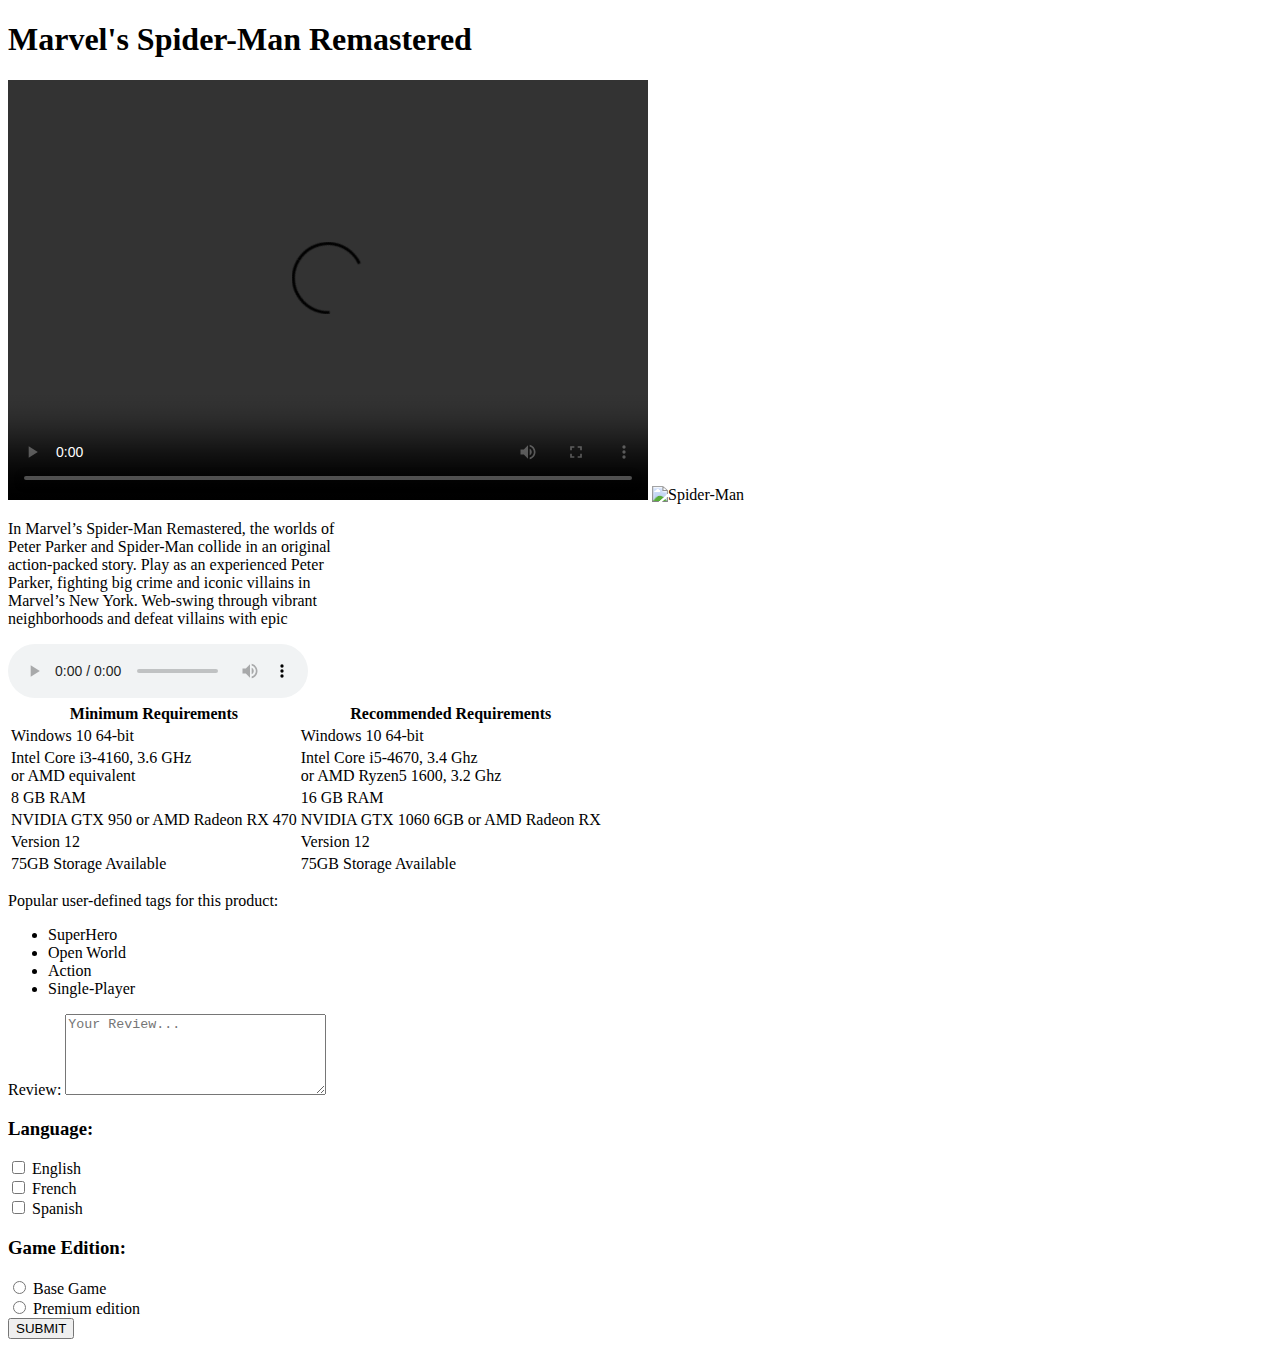
==== index.html @ 3869563a "Basic-webpage" ====
<!DOCTYPE html>
<html>
    <head>
        <title>Steam</title>
        <link rel="stylesheet" href="D:\Spotknack\Project Steam clone\Steam-Clone\asserts\style.css">
    </head>
    <body>
        <h1>Marvel's Spider-Man Remastered</h1>
            <video width="640" height="420" controls class="video">
                <source src="D:\Spotknack\Project Steam clone\Steam-Clone\asserts\Videos\Spiderman Trailer.mp4" type="video/mp4">
            </video>
            <img src="D:\Spotknack\Project Steam clone\Steam-Clone\asserts\Images\Spiderman Banner.jpg" alt="Spider-Man" width="360">
            <p id="para1">In Marvel’s Spider-Man Remastered, the worlds of<br>Peter Parker and Spider-Man collide in an original<br>action-packed story. Play as an experienced Peter<br>Parker, fighting big crime and iconic villains in<br>Marvel’s New York. Web-swing through vibrant<br>neighborhoods and defeat villains with epic</p>
            <audio controls autoplay class="audio">
                <source src="D:\Spotknack\Project Steam clone\Steam-Clone\asserts\Audios\New York's Only Spider-Man Track.mp3" type="audio/mpeg">
              </audio>
            
            <table>
                <tr>
                    <th>Minimum Requirements</th>
                    <th>Recommended Requirements</th>
                </tr>
                <tr>
                    <td>Windows 10 64-bit</td>
                    <td>Windows 10 64-bit</td>
                </tr>
                <tr>
                    <td>Intel Core i3-4160, 3.6 GHz<br>or AMD equivalent</td>
                    <td> Intel Core i5-4670, 3.4 Ghz<br> or AMD Ryzen5 1600, 3.2 Ghz</td>
                </tr>
                <tr>
                    <td>8 GB RAM</td>
                    <td>16 GB RAM</td>
                </tr>
                <tr>
                    <td>NVIDIA GTX 950 or AMD Radeon RX 470</td>
                    <td>NVIDIA GTX 1060 6GB or AMD Radeon RX</td>
                </tr>
                <tr>
                    <td>Version 12</td>
                    <td>Version 12</td>
                </tr>
                <tr>
                    <td>75GB Storage Available</td>
                    <td>75GB Storage Available</td>
                </tr>
            </table>

            <section class="tags">
            <p id="para2">Popular user-defined tags for this product:</p>
            <ul>
                <li>SuperHero</li>
                <li>Open World</li>
                <li>Action</li>
                <li>Single-Player</li>
            </ul>
            </section>

            <section class="rev">
                <form>
                    <label for="user" id="rev">Review:</label>
                    <textarea rows="5" cols="30" placeholder="Your Review..." id="txt"></textarea><br>
                    <h3>Language:</h3>
                    <input type="checkbox" id="eng">
                    <label for="eng">English</label><br>
                    <input type="checkbox" id="fre">
                    <label for="fre">French</label><br>
                    <input type="checkbox" for="spa">
                    <label for="spa">Spanish</label>
                    
                </form>
            </section>

            <div class="edition">
                <h3>Game Edition:</h3>
                <input type="radio" id="base" name="basegame" value="base">
                <label for="base">Base Game</label><br>
                <input type="radio" id="Premium" name="premiumgame" value="Premium">
                <label for="Premium">Premium edition</label>
            </div>

            <input type="submit" value="SUBMIT" id="sub">
    </body>
</html>
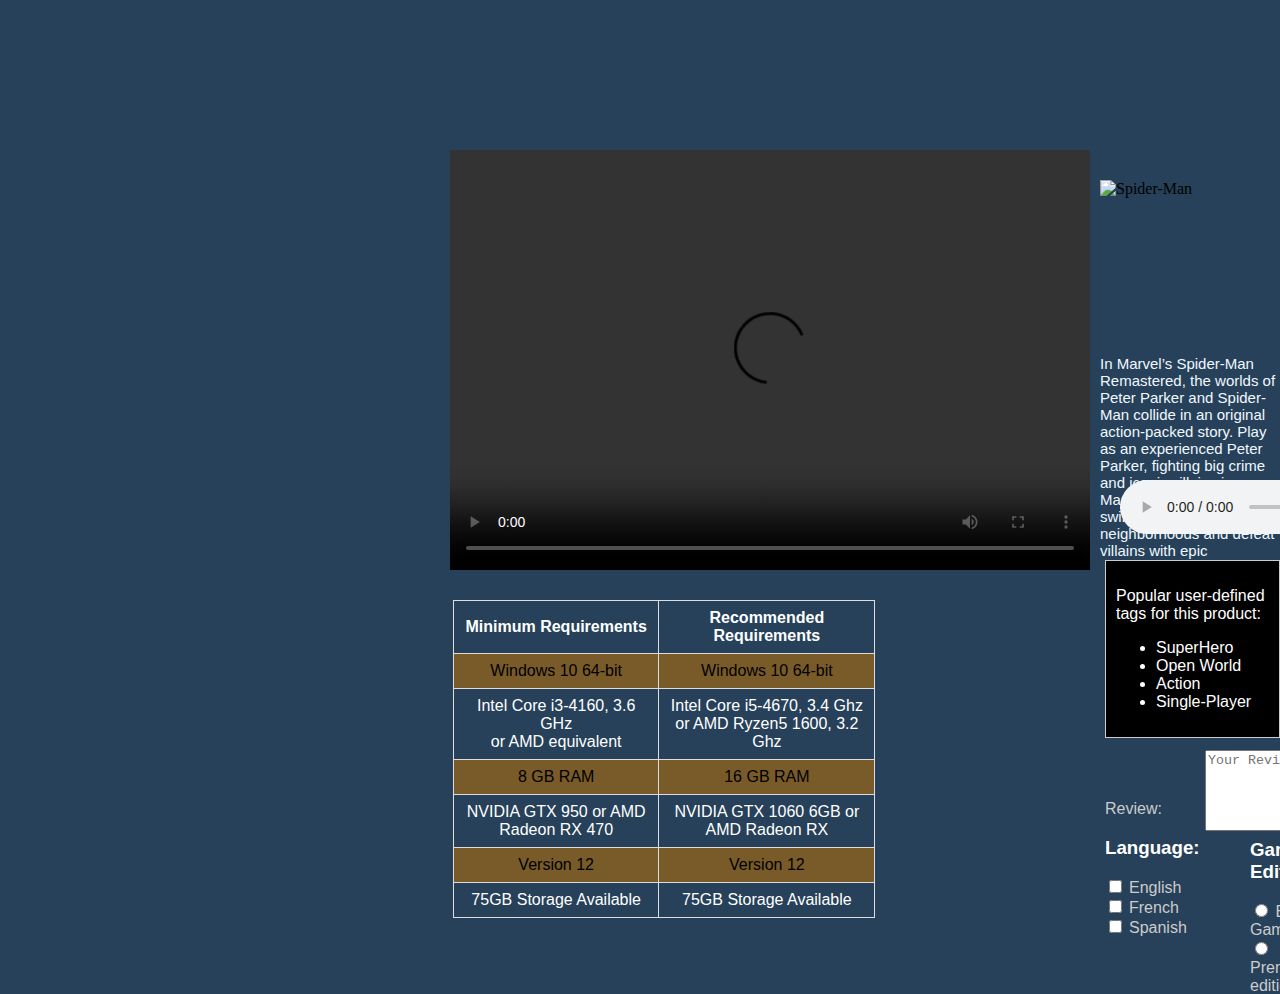
==== commit 91b5184c: "Updated index" ====
--- a/index.html
+++ b/index.html
@@ -2,19 +2,168 @@
 <html>
     <head>
         <title>Steam</title>
-        <link rel="stylesheet" href="D:\Spotknack\Project Steam clone\Steam-Clone\asserts\style.css">
+        <style>
+            .video
+{
+    position: absolute;
+    left: 450px;
+    top: 150px;
+}
+
+h1
+{
+    color: white;
+    font-family: 'Lucida Sans', 'Lucida Sans Regular', 'Lucida Grande', 'Lucida Sans Unicode', Geneva, Verdana, sans-serif;
+    font-size: 24px;
+    position: absolute;
+    left: 452px;
+    top: 130px;
+}
+
+body
+{
+    background-color: #264159;
+}
+
+img
+{
+    position: absolute;
+    left: 1100px;
+    top: 180px;
+}
+
+#para1
+{
+    position: absolute;
+    left: 1100px;
+    top: 340px;
+    color: aliceblue;
+    font-family: sans-serif;
+    font-size: 15px;
+}
+
+.audio
+{
+    position: absolute;
+    left: 1120px;
+    top: 480px;
+}
+
+table {
+    font-family: arial, sans-serif;
+    border-collapse: collapse;
+    width: 33%;
+    position: absolute;
+    left: 453px;
+    top: 600px;
+  }
+  
+  td, th {
+    border: 1px solid #dddddd;
+    text-align: center;
+    padding: 8px;
+  }
+
+  th
+  {
+    color: white;
+    font-family: 'Gill Sans', 'Gill Sans MT', Calibri, 'Trebuchet MS', sans-serif;
+  }
+  
+  tr:nth-child(even) {
+    background-color: #996518b9;
+  }
+
+  tr:nth-child(odd) {
+    color:white;
+  }
+
+  .tags
+  {
+    position: absolute;
+    left: 1105px;
+    top: 560px;
+    color: white;
+    font-family: sans-serif;
+  }
+
+  .tags
+  {
+    margin-bottom: 10px;
+    background-color: black;
+    border: 1px solid #ccc;
+    padding: 10px;
+  }
+
+  label
+  {
+    color: white;
+    position: absolute;
+    top:20px;
+  }
+
+  textarea
+  {
+    position: absolute;
+    left: 100px;
+  }
+
+  .rev
+  {
+    position: absolute;
+    left: 1105px;
+    top: 750px;
+  }
+
+  h3{
+    position: relative;
+    top: 50px;
+    color: white;
+    font-family: sans-serif;
+  }
+
+  input{
+    position: relative;
+    top: 50px;
+  }
+
+  label
+  {
+    position: relative;
+    top: 50px;
+    font-family:sans-serif ;
+    color: #ccc;
+  }
+
+  .edition
+  {
+    position: absolute;
+    left: 1250px;
+    top: 770px;
+    color: white;
+    font-family: sans-serif;
+  }
+
+  #sub
+  {
+    position: absolute;
+    left: 1280px;
+    top: 930px;
+  }
+        
+    </style>
     </head>
     <body>
         <h1>Marvel's Spider-Man Remastered</h1>
             <video width="640" height="420" controls class="video">
-                <source src="D:\Spotknack\Project Steam clone\Steam-Clone\asserts\Videos\Spiderman Trailer.mp4" type="video/mp4">
+                <source src="\Spotknack\Project Steam clone\Steam-Clone\assets\Videos\Spiderman Trailer.mp4" type="video/mp4">
             </video>
-            <img src="D:\Spotknack\Project Steam clone\Steam-Clone\asserts\Images\Spiderman Banner.jpg" alt="Spider-Man" width="360">
+            <img src="\Spotknack\Project Steam clone\Steam-Clone\assets\Images\Spiderman Banner.jpg" alt="Spider-Man" width="360">
             <p id="para1">In Marvel’s Spider-Man Remastered, the worlds of<br>Peter Parker and Spider-Man collide in an original<br>action-packed story. Play as an experienced Peter<br>Parker, fighting big crime and iconic villains in<br>Marvel’s New York. Web-swing through vibrant<br>neighborhoods and defeat villains with epic</p>
             <audio controls autoplay class="audio">
-                <source src="D:\Spotknack\Project Steam clone\Steam-Clone\asserts\Audios\New York's Only Spider-Man Track.mp3" type="audio/mpeg">
+                <source src="\Spotknack\Project Steam clone\Steam-Clone\assets\Audios\New York's Only Spider-Man Track.mp3" type="audio/mpeg">
               </audio>
-            
+
             <table>
                 <tr>
                     <th>Minimum Requirements</th>
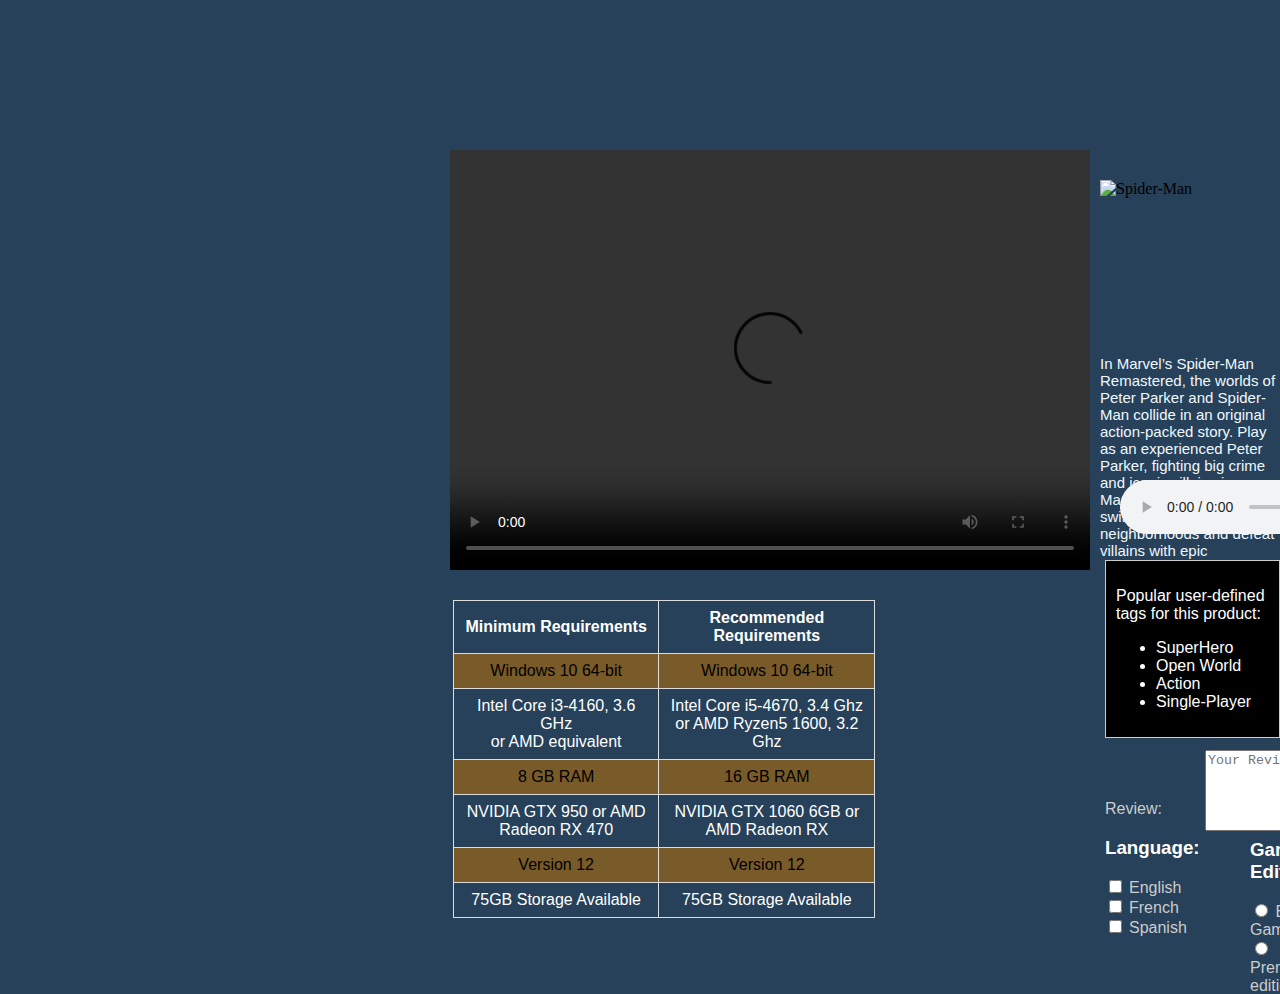
==== commit 88b50ff7: "Updated in source of assets" ====
--- a/index.html
+++ b/index.html
@@ -156,12 +156,12 @@
     <body>
         <h1>Marvel's Spider-Man Remastered</h1>
             <video width="640" height="420" controls class="video">
-                <source src="\Spotknack\Project Steam clone\Steam-Clone\assets\Videos\Spiderman Trailer.mp4" type="video/mp4">
+                <source src="assets/Videos/Spiderman Trailer.mp4" type="video/mp4">
             </video>
-            <img src="\Spotknack\Project Steam clone\Steam-Clone\assets\Images\Spiderman Banner.jpg" alt="Spider-Man" width="360">
+            <img src="assets/Images/Spiderman Banner.jpg" alt="Spider-Man" width="360">
             <p id="para1">In Marvel’s Spider-Man Remastered, the worlds of<br>Peter Parker and Spider-Man collide in an original<br>action-packed story. Play as an experienced Peter<br>Parker, fighting big crime and iconic villains in<br>Marvel’s New York. Web-swing through vibrant<br>neighborhoods and defeat villains with epic</p>
             <audio controls autoplay class="audio">
-                <source src="\Spotknack\Project Steam clone\Steam-Clone\assets\Audios\New York's Only Spider-Man Track.mp3" type="audio/mpeg">
+                <source src="assets/Audios/New York's Only Spider-Man Track.mp3" type="audio/mpeg">
               </audio>
 
             <table>
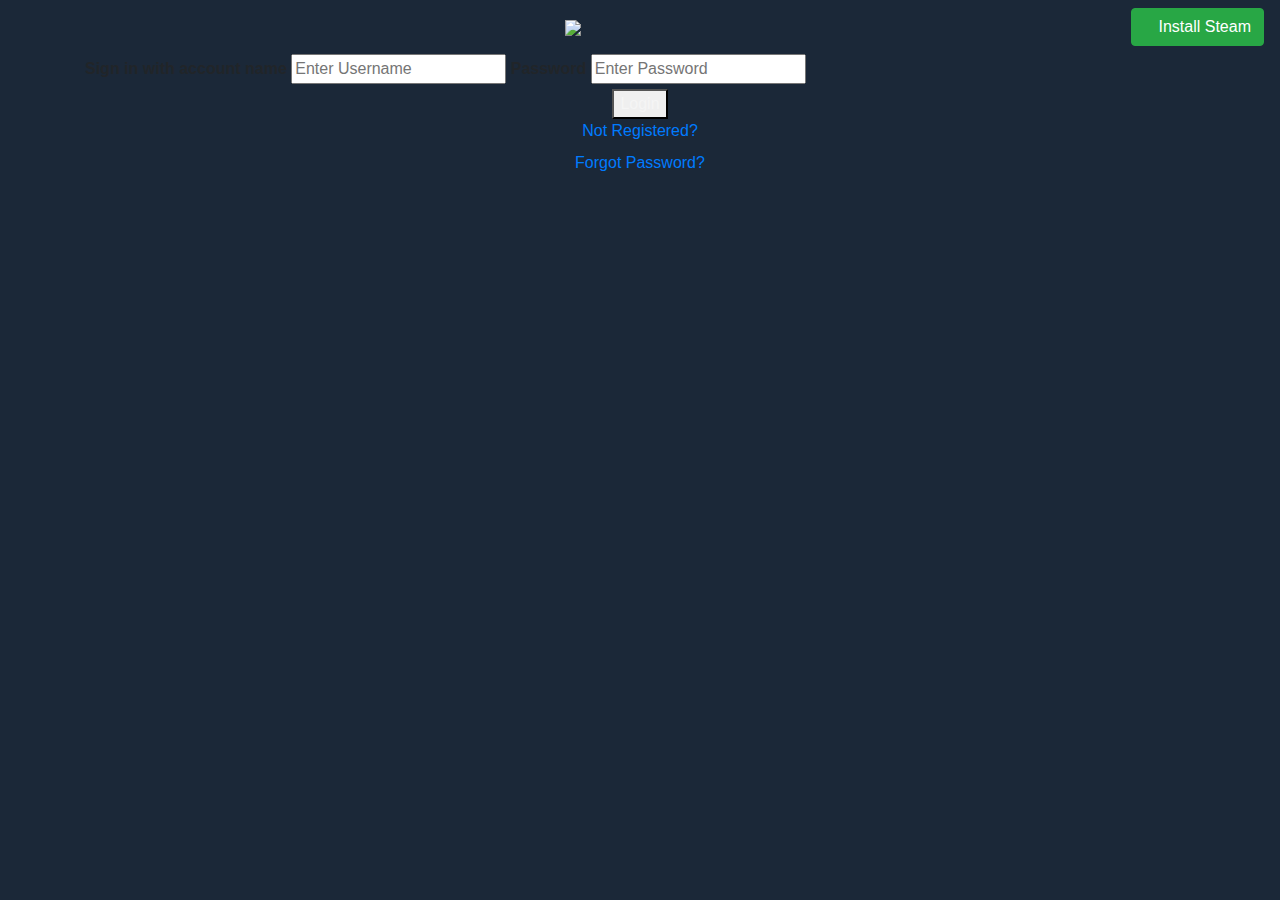
==== commit df3f5fd8: "Updated" ====
--- a/index.html
+++ b/index.html
@@ -1,233 +1,53 @@
 <!DOCTYPE html>
 <html>
     <head>
-        <title>Steam</title>
-        <style>
-            .video
-{
-    position: absolute;
-    left: 450px;
-    top: 150px;
-}
+        <meta charset="utf-8">
+        <meta name="viewport" content="width=device-width, initial-scale=1">
+        <link rel="stylesheet" href="D:\Spotknack\Project Steam clone\Steam-Clone\assets\login-stylesheet.css">
+        <link rel="stylesheet" href="https://cdn.jsdelivr.net/npm/bootstrap@4.6.2/dist/css/bootstrap.min.css">
+        <script src="https://cdn.jsdelivr.net/npm/jquery@3.6.1/dist/jquery.slim.min.js"></script>
+        <script src="https://cdn.jsdelivr.net/npm/popper.js@1.16.1/dist/umd/popper.min.js"></script>
+        <script src="https://cdn.jsdelivr.net/npm/bootstrap@4.6.2/dist/js/bootstrap.bundle.min.js"></script>
 
-h1
-{
-    color: white;
-    font-family: 'Lucida Sans', 'Lucida Sans Regular', 'Lucida Grande', 'Lucida Sans Unicode', Geneva, Verdana, sans-serif;
-    font-size: 24px;
-    position: absolute;
-    left: 452px;
-    top: 130px;
-}
+        <nav class="d-flex navbar navbar-expand-md darkNav navbar-dark">
+            
+        <div class="mx-auto bg">
+            <a href="D:\Spotknack\Project Steam clone\Steam-Clone\Pages\Home.html"><img
+                class="logoBig" src="https://store.cloudflare.steamstatic.com/public/shared/images/header/logo_steam.svg?t=962016"></a>            
+        </div>
 
-body
-{
-    background-color: #264159;
-}
+        <button type="button" class="d-none d-md-block btn btn-success" data-target="#">
+            <img width="15px" height="15px" src="https://img.icons8.com/material-sharp/256/download--v1.png">Install Steam</button>
 
-img
-{
-    position: absolute;
-    left: 1100px;
-    top: 180px;
-}
+          </nav>
+    </head>
 
-#para1
-{
-    position: absolute;
-    left: 1100px;
-    top: 340px;
-    color: aliceblue;
-    font-family: sans-serif;
-    font-size: 15px;
-}
+    <body id="transparentBG" style="background-color: #1b2838;" class="fade-in">
 
-.audio
-{
-    position: absolute;
-    left: 1120px;
-    top: 480px;
-}
+        <form id="loginForm" action="D:\Spotknack\Project Steam clone\Steam-Clone\Pages\Home.html" method="post" class="container smallFont fade-in">
+          
+          <div style="display: block;">
+            <label for="uname"><b>Sign in with account name</b></label>
+            <input  type="text" placeholder="Enter Username" name="uname" required>
 
-table {
-    font-family: arial, sans-serif;
-    border-collapse: collapse;
-    width: 33%;
-    position: absolute;
-    left: 453px;
-    top: 600px;
-  }
-  
-  td, th {
-    border: 1px solid #dddddd;
-    text-align: center;
-    padding: 8px;
-  }
-
-  th
-  {
-    color: white;
-    font-family: 'Gill Sans', 'Gill Sans MT', Calibri, 'Trebuchet MS', sans-serif;
-  }
-  
-  tr:nth-child(even) {
-    background-color: #996518b9;
-  }
-
-  tr:nth-child(odd) {
-    color:white;
-  }
-
-  .tags
-  {
-    position: absolute;
-    left: 1105px;
-    top: 560px;
-    color: white;
-    font-family: sans-serif;
-  }
-
-  .tags
-  {
-    margin-bottom: 10px;
-    background-color: black;
-    border: 1px solid #ccc;
-    padding: 10px;
-  }
-
-  label
-  {
-    color: white;
-    position: absolute;
-    top:20px;
-  }
-
-  textarea
-  {
-    position: absolute;
-    left: 100px;
-  }
-
-  .rev
-  {
-    position: absolute;
-    left: 1105px;
-    top: 750px;
-  }
-
-  h3{
-    position: relative;
-    top: 50px;
-    color: white;
-    font-family: sans-serif;
-  }
-
-  input{
-    position: relative;
-    top: 50px;
-  }
-
-  label
-  {
-    position: relative;
-    top: 50px;
-    font-family:sans-serif ;
-    color: #ccc;
-  }
-
-  .edition
-  {
-    position: absolute;
-    left: 1250px;
-    top: 770px;
-    color: white;
-    font-family: sans-serif;
-  }
-
-  #sub
-  {
-    position: absolute;
-    left: 1280px;
-    top: 930px;
-  }
-        
-    </style>
-    </head>
-    <body>
-        <h1>Marvel's Spider-Man Remastered</h1>
-            <video width="640" height="420" controls class="video">
-                <source src="assets/Videos/Spiderman Trailer.mp4" type="video/mp4">
-            </video>
-            <img src="assets/Images/Spiderman Banner.jpg" alt="Spider-Man" width="360">
-            <p id="para1">In Marvel’s Spider-Man Remastered, the worlds of<br>Peter Parker and Spider-Man collide in an original<br>action-packed story. Play as an experienced Peter<br>Parker, fighting big crime and iconic villains in<br>Marvel’s New York. Web-swing through vibrant<br>neighborhoods and defeat villains with epic</p>
-            <audio controls autoplay class="audio">
-                <source src="assets/Audios/New York's Only Spider-Man Track.mp3" type="audio/mpeg">
-              </audio>
-
-            <table>
-                <tr>
-                    <th>Minimum Requirements</th>
-                    <th>Recommended Requirements</th>
-                </tr>
-                <tr>
-                    <td>Windows 10 64-bit</td>
-                    <td>Windows 10 64-bit</td>
-                </tr>
-                <tr>
-                    <td>Intel Core i3-4160, 3.6 GHz<br>or AMD equivalent</td>
-                    <td> Intel Core i5-4670, 3.4 Ghz<br> or AMD Ryzen5 1600, 3.2 Ghz</td>
-                </tr>
-                <tr>
-                    <td>8 GB RAM</td>
-                    <td>16 GB RAM</td>
-                </tr>
-                <tr>
-                    <td>NVIDIA GTX 950 or AMD Radeon RX 470</td>
-                    <td>NVIDIA GTX 1060 6GB or AMD Radeon RX</td>
-                </tr>
-                <tr>
-                    <td>Version 12</td>
-                    <td>Version 12</td>
-                </tr>
-                <tr>
-                    <td>75GB Storage Available</td>
-                    <td>75GB Storage Available</td>
-                </tr>
-            </table>
-
-            <section class="tags">
-            <p id="para2">Popular user-defined tags for this product:</p>
-            <ul>
-                <li>SuperHero</li>
-                <li>Open World</li>
-                <li>Action</li>
-                <li>Single-Player</li>
-            </ul>
-            </section>
-
-            <section class="rev">
-                <form>
-                    <label for="user" id="rev">Review:</label>
-                    <textarea rows="5" cols="30" placeholder="Your Review..." id="txt"></textarea><br>
-                    <h3>Language:</h3>
-                    <input type="checkbox" id="eng">
-                    <label for="eng">English</label><br>
-                    <input type="checkbox" id="fre">
-                    <label for="fre">French</label><br>
-                    <input type="checkbox" for="spa">
-                    <label for="spa">Spanish</label>
-                    
-                </form>
-            </section>
-
-            <div class="edition">
-                <h3>Game Edition:</h3>
-                <input type="radio" id="base" name="basegame" value="base">
-                <label for="base">Base Game</label><br>
-                <input type="radio" id="Premium" name="premiumgame" value="Premium">
-                <label for="Premium">Premium edition</label>
+            <label for="psw"><b>Password</b></label>
+            
+            <input  type="password" placeholder="Enter Password" name="psw" required>
+            
+            <div style="text-align: center;">
+              <button type="submit">
+              <span style="color: whitesmoke;">Login</span></button>
+              <br>
+              <label class="smallFont"><a href="D:\Spotknack\Project Steam clone\Steam-Clone\Pages\Sign-up.html">Not Registered?</a></label>
+                <br>
+              <label class="smallFont"><a href="../Register/register.html">Forgot Password?</a></label>
             </div>
 
-            <input type="submit" value="SUBMIT" id="sub">
+
+        </div>
+
+
+        </form>
+
     </body>
 </html>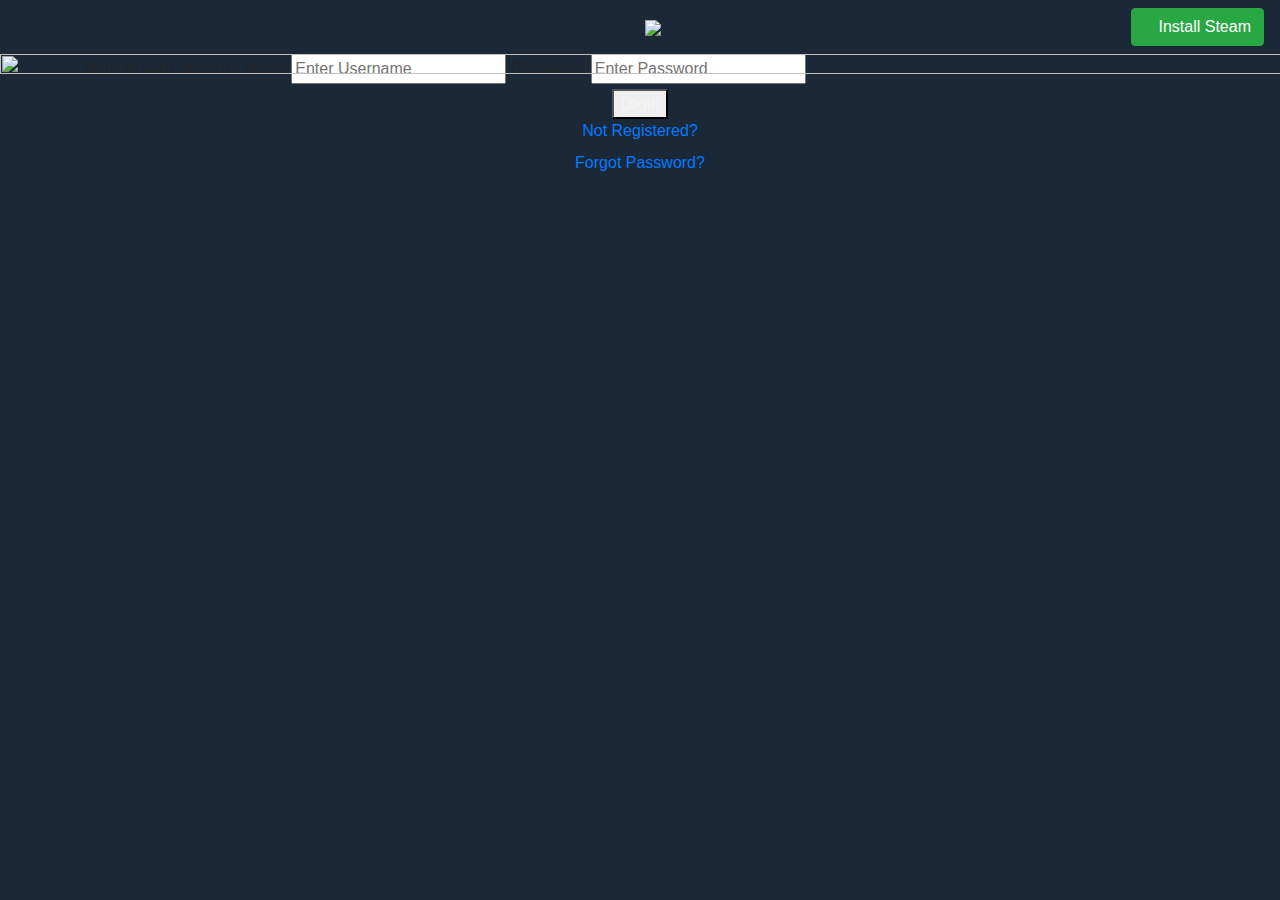
==== commit 1a163a25: "Updated javascript" ====
--- a/index.html
+++ b/index.html
@@ -8,12 +8,13 @@
         <script src="https://cdn.jsdelivr.net/npm/jquery@3.6.1/dist/jquery.slim.min.js"></script>
         <script src="https://cdn.jsdelivr.net/npm/popper.js@1.16.1/dist/umd/popper.min.js"></script>
         <script src="https://cdn.jsdelivr.net/npm/bootstrap@4.6.2/dist/js/bootstrap.bundle.min.js"></script>
+        <script src="D:\Spotknack\Project Steam clone\Steam-Clone\assets\login.js"></script>
 
         <nav class="d-flex navbar navbar-expand-md darkNav navbar-dark">
             
         <div class="mx-auto bg">
-            <a href="D:\Spotknack\Project Steam clone\Steam-Clone\Pages\Home.html"><img
-                class="logoBig" src="https://store.cloudflare.steamstatic.com/public/shared/images/header/logo_steam.svg?t=962016"></a>            
+            <img
+                class="logoBig" src="https://store.cloudflare.steamstatic.com/public/shared/images/header/logo_steam.svg?t=962016" style="position: relative; left: 80px;"></a>            
         </div>
 
         <button type="button" class="d-none d-md-block btn btn-success" data-target="#">
@@ -24,15 +25,17 @@
 
     <body id="transparentBG" style="background-color: #1b2838;" class="fade-in">
 
-        <form id="loginForm" action="D:\Spotknack\Project Steam clone\Steam-Clone\Pages\Home.html" method="post" class="container smallFont fade-in">
+      <img style="position: absolute; width: 1980px; height: fit-content;" src="D:\Spotknack\Project Steam clone\Steam-Clone\assets\Images\Steambackground.jpg">
+
+        <form name="myForm" id="loginForm" action="D:\Spotknack\Project Steam clone\Steam-Clone\Pages\Home.html" onsubmit="return validateForm()" method="post" class="container smallFont fade-in">
           
           <div style="display: block;">
             <label for="uname"><b>Sign in with account name</b></label>
-            <input  type="text" placeholder="Enter Username" name="uname" required>
+            <input  type="text" placeholder="Enter Username" name="uname">
 
             <label for="psw"><b>Password</b></label>
             
-            <input  type="password" placeholder="Enter Password" name="psw" required>
+            <input  type="password" placeholder="Enter Password" name="psw">
             
             <div style="text-align: center;">
               <button type="submit">
